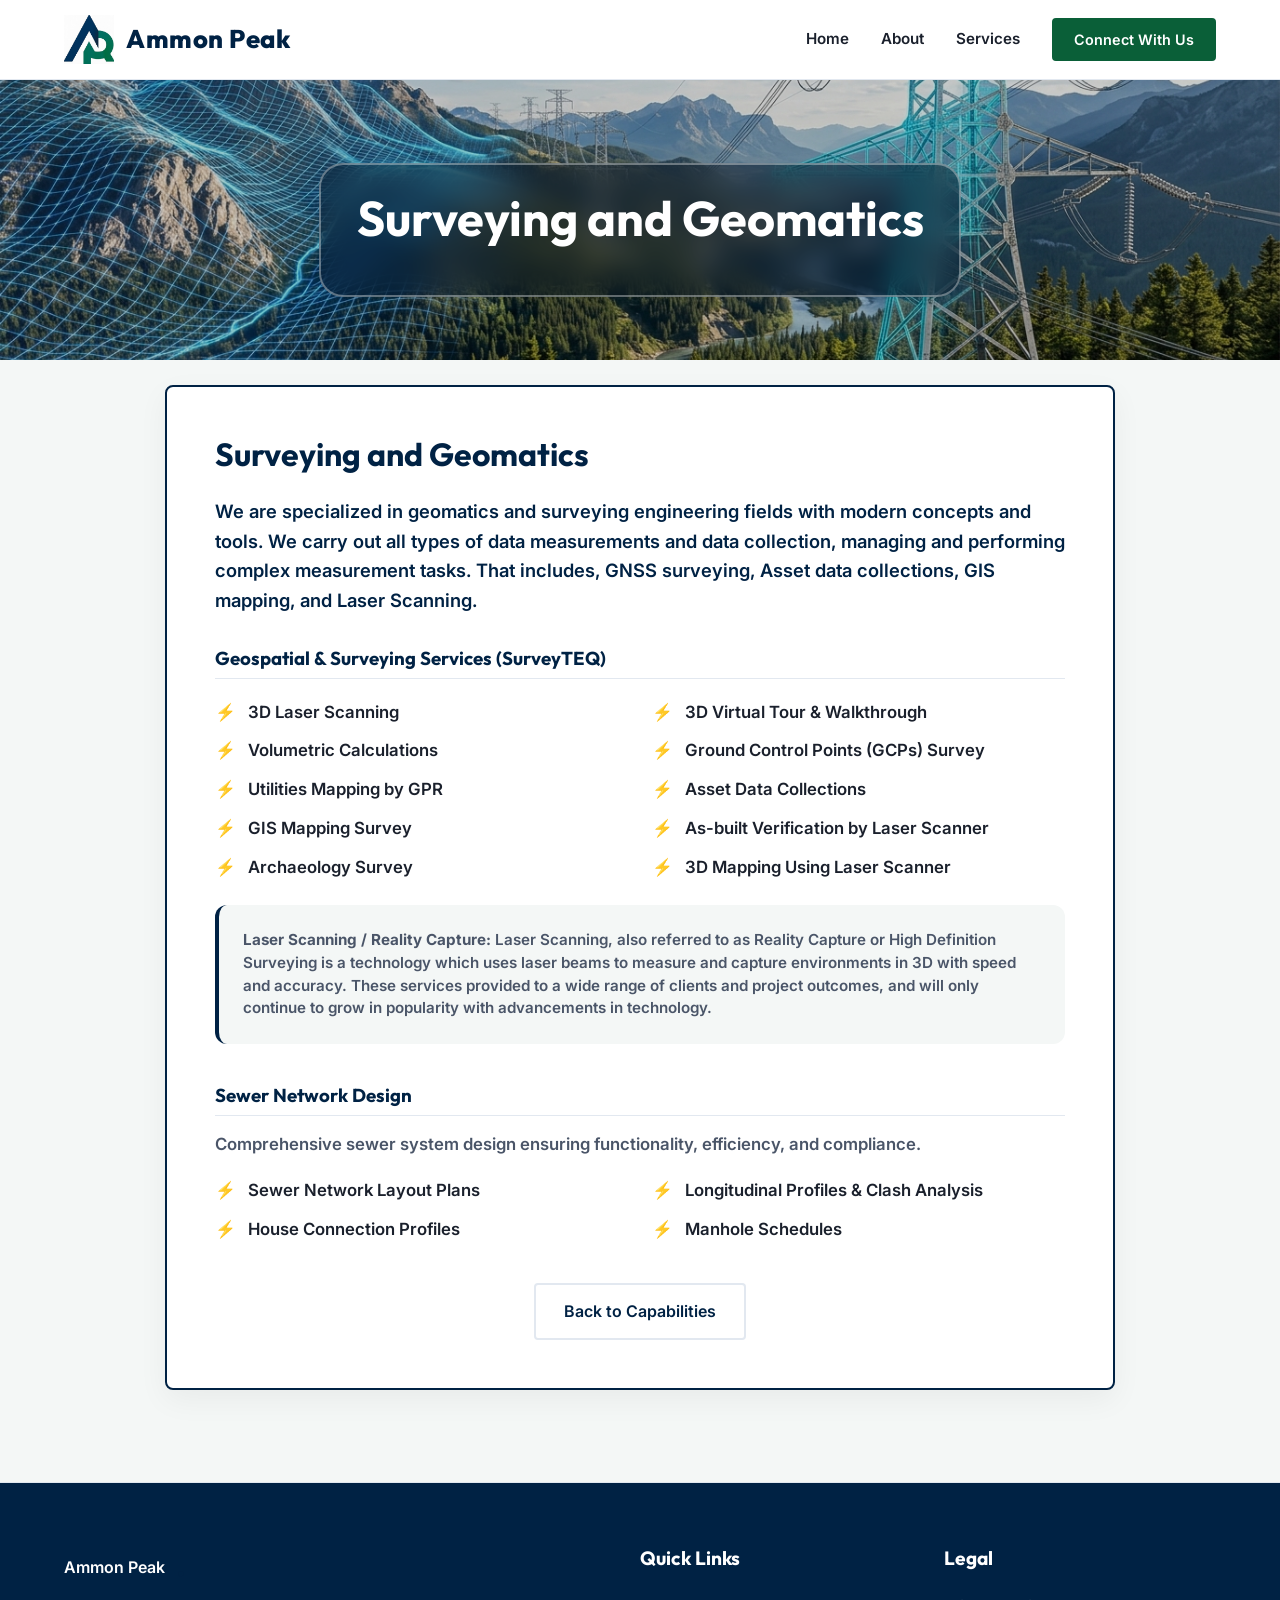
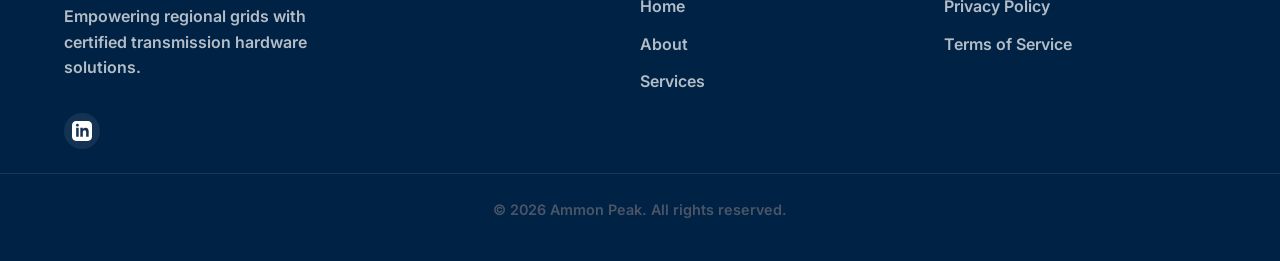
==== advisory.html @ f5a08491 "Add files via upload" ====
<!DOCTYPE html>
<html lang="en">
<head>
    <meta charset="UTF-8">
    <meta name="viewport" content="width=device-width, initial-scale=1.0">
    <meta name="description" content="Surveying and Geomatics - Ammon Peak. High-precision LiDAR mapping, route optimization, and 3D modeling for infrastructure.">
    <title>Surveying and Geomatics | Ammon Peak</title>
    
    <!-- Google Fonts -->
    <link rel="preconnect" href="https://fonts.googleapis.com">
    <link rel="preconnect" href="https://fonts.gstatic.com" crossorigin>
    <link href="https://fonts.googleapis.com/css2?family=Inter:wght@300;400;600;800&family=Outfit:wght@400;700&display=swap" rel="stylesheet">
    
    <!-- CSS -->
    <link rel="stylesheet" href="style.css">
    
</head>
<body>

    <!-- Navigation -->
    <header class="navbar">
        <div class="container nav-container">
            <a href="index.html" class="logo transition-link">
                <img src="logo.jpg" alt="Ammon Peak Logo">
                <span>Ammon Peak</span>
            </a>
            <nav class="nav-links">
                <a href="index.html#home" class="transition-link">Home</a>
                <a href="index.html#about" class="transition-link">About</a>
                <a href="index.html#services" class="transition-link">Services</a>
                <a href="index.html#contact" class="transition-link btn-primary-sm">Connect With Us</a>
            </nav>
            <div class="mobile-menu-btn">
                <div class="bar"></div>
                <div class="bar"></div>
                <div class="bar"></div>
            </div>
        </div>
    </header>

    <!-- Mobile Menu Overlay -->
    <div class="mobile-menu">
        <a href="index.html#home" class="transition-link">Home</a>
        <a href="index.html#about" class="transition-link">About</a>
        <a href="index.html#services" class="transition-link">Services</a>
        <a href="index.html#contact" class="transition-link">Connect With Us</a>
    </div>

    <!-- Main Content -->
    <main>
        <!-- Hero Section -->
        <section class="hero lazy-bg subpage-hero" data-bg="hero_bg.jpg">
            <div class="hero-overlay"></div>
            <div class="container" style="z-index: 2; position: relative;">
                <div class="hero-content swipe-in-right">
                    <h1><span>Surveying and Geomatics</span></h1>
                </div>
            </div>
        </section>

        <!-- Details Section -->
        <section class="section-padding" style="background-color: var(--color-bg-alt);">
            <div class="container">
                <div class="detail-card">
                    <h2>Surveying and Geomatics</h2>
                    <p style="font-size: 1.15rem; line-height: 1.6; color: var(--color-brand-navy); font-weight: 600; margin-bottom: 1.5rem;">We are specialized in geomatics and surveying engineering fields with modern concepts and tools. We carry out all types of data measurements and data collection, managing and performing complex measurement tasks. That includes, GNSS surveying, Asset data collections, GIS mapping, and Laser Scanning.</p>
                    
                    <!-- Section 1: Geospatial Services -->
                    <h3 style="color: var(--color-brand-navy); border-bottom: 1px solid var(--color-border); padding-bottom: 0.5rem; margin-top: 2rem; margin-bottom: 1.25rem; font-weight: 700;">Geospatial & Surveying Services (SurveyTEQ)</h3>
                    <div style="display: grid; grid-template-columns: repeat(auto-fit, minmax(280px, 1fr)); gap: 0.75rem 1.5rem; margin-bottom: 1.5rem; font-size: 1.05rem; font-weight: 600;">
                        <div style="display: flex; align-items: center; gap: 0.75rem;"><span style="color: var(--color-accent-green); font-weight: bold;">⚡</span> 3D Laser Scanning</div>
                        <div style="display: flex; align-items: center; gap: 0.75rem;"><span style="color: var(--color-accent-green); font-weight: bold;">⚡</span> 3D Virtual Tour & Walkthrough</div>
                        <div style="display: flex; align-items: center; gap: 0.75rem;"><span style="color: var(--color-accent-green); font-weight: bold;">⚡</span> Volumetric Calculations</div>
                        <div style="display: flex; align-items: center; gap: 0.75rem;"><span style="color: var(--color-accent-green); font-weight: bold;">⚡</span> Ground Control Points (GCPs) Survey</div>
                        <div style="display: flex; align-items: center; gap: 0.75rem;"><span style="color: var(--color-accent-green); font-weight: bold;">⚡</span> Utilities Mapping by GPR</div>
                        <div style="display: flex; align-items: center; gap: 0.75rem;"><span style="color: var(--color-accent-green); font-weight: bold;">⚡</span> Asset Data Collections</div>
                        <div style="display: flex; align-items: center; gap: 0.75rem;"><span style="color: var(--color-accent-green); font-weight: bold;">⚡</span> GIS Mapping Survey</div>
                        <div style="display: flex; align-items: center; gap: 0.75rem;"><span style="color: var(--color-accent-green); font-weight: bold;">⚡</span> As-built Verification by Laser Scanner</div>
                        <div style="display: flex; align-items: center; gap: 0.75rem;"><span style="color: var(--color-accent-green); font-weight: bold;">⚡</span> Archaeology Survey</div>
                        <div style="display: flex; align-items: center; gap: 0.75rem;"><span style="color: var(--color-accent-green); font-weight: bold;">⚡</span> 3D Mapping Using Laser Scanner</div>
                    </div>
                    
                    <div style="background-color: var(--color-bg-alt); padding: 1.5rem; border-radius: 12px; border-left: 4px solid var(--color-brand-navy); margin-bottom: 2.5rem; font-size: 0.95rem; color: var(--color-text-muted); line-height: 1.5;">
                        <strong>Laser Scanning / Reality Capture:</strong> Laser Scanning, also referred to as Reality Capture or High Definition Surveying is a technology which uses laser beams to measure and capture environments in 3D with speed and accuracy. These services provided to a wide range of clients and project outcomes, and will only continue to grow in popularity with advancements in technology.
                    </div>
                    
                    <!-- Section 2: Sewer Design -->
                    <h3 style="color: var(--color-brand-navy); border-bottom: 1px solid var(--color-border); padding-bottom: 0.5rem; margin-top: 2rem; margin-bottom: 1rem; font-weight: 700;">Sewer Network Design</h3>
                    <p style="color: var(--color-text-muted); font-size: 1.05rem; margin-bottom: 1.25rem; line-height: 1.5;">Comprehensive sewer system design ensuring functionality, efficiency, and compliance.</p>
                    <div style="display: grid; grid-template-columns: repeat(auto-fit, minmax(280px, 1fr)); gap: 0.75rem 1.5rem; margin-bottom: 2rem; font-size: 1.05rem; font-weight: 600;">
                        <div style="display: flex; align-items: center; gap: 0.75rem;"><span style="color: var(--color-accent-green); font-weight: bold;">⚡</span> Sewer Network Layout Plans</div>
                        <div style="display: flex; align-items: center; gap: 0.75rem;"><span style="color: var(--color-accent-green); font-weight: bold;">⚡</span> Longitudinal Profiles & Clash Analysis</div>
                        <div style="display: flex; align-items: center; gap: 0.75rem;"><span style="color: var(--color-accent-green); font-weight: bold;">⚡</span> House Connection Profiles</div>
                        <div style="display: flex; align-items: center; gap: 0.75rem;"><span style="color: var(--color-accent-green); font-weight: bold;">⚡</span> Manhole Schedules</div>
                    </div>
                    
                    <div style="text-align: center; margin-top: 2.5rem;">
                        <a href="index.html#services" class="btn-secondary transition-link">Back to Capabilities</a>
                    </div>
                </div>
            </div>
        </section>
    </main>

    <!-- Footer -->
    <footer class="footer">
        <div class="container footer-content">
            <div class="footer-brand">
                <a href="index.html" class="logo transition-link">Ammon Peak<span>.</span></a>
                <p>Empowering regional grids with certified transmission hardware solutions.</p>
                <a href="https://www.linkedin.com/company/135306029/admin/dashboard/" target="_blank" rel="noopener noreferrer" class="social-icon" style="margin-top: 1rem; display: inline-flex; align-items: center; justify-content: center; width: 36px; height: 36px; border-radius: 50%; background-color: rgba(255,255,255,0.08); transition: background-color var(--transition-fast);" onmouseover="this.style.backgroundColor='#0a66c2';" onmouseout="this.style.backgroundColor='rgba(255,255,255,0.08)';">
                    <svg viewBox="0 0 24 24" width="20" height="20" fill="#ffffff" xmlns="http://www.w3.org/2000/svg">
                        <path d="M19 0h-14c-2.761 0-5 2.239-5 5v14c0 2.761 2.239 5 5 5h14c2.762 0 5-2.239 5-5v-14c0-2.761-2.238-5-5-5zm-11 19h-3v-11h3v11zm-1.5-12.268c-.966 0-1.75-.779-1.75-1.75s.784-1.75 1.75-1.75 1.75.779 1.75 1.75-.784 1.75-1.75 1.75zm13.5 12.268h-3v-5.604c0-3.368-4-3.113-4 0v5.604h-3v-11h3v1.765c1.396-2.586 7-2.777 7 2.476v6.759z"/>
                    </svg>
                </a>
            </div>
            <div class="footer-links">
                <h3>Quick Links</h3>
                <a href="index.html#home" class="transition-link">Home</a>
                <a href="index.html#about" class="transition-link">About</a>
                <a href="index.html#services" class="transition-link">Services</a>
            </div>
            <div class="footer-legal">
                <h3>Legal</h3>
                <a href="#">Privacy Policy</a>
                <a href="#">Terms of Service</a>
            </div>
        </div>
        <div class="footer-bottom">
            <p>&copy; <span id="year"></span> Ammon Peak. All rights reserved.</p>
        </div>
    </footer>

    <!-- JS -->
    <script src="script.js"></script>
</body>
</html>
---- style.css ----
/* --- Variables & Theme --- */
:root {
    --color-bg-main: #ffffff;
    --color-bg-alt: #f4f7f6;
    --color-card-bg: #ffffff;
    --color-brand-navy: #002244;
    --color-accent-green: #0a5f38;
    --color-accent-green-light: #128a54;
    --color-text-main: #1a202c;
    --color-text-muted: #4a5568;
    --color-text-light: #ffffff;
    --color-border: #e2e8f0;
    
    /* Typography */
    --font-primary: 'Inter', sans-serif;
    --font-heading: 'Outfit', sans-serif;
    
    /* Spacing */
    --section-padding: 60px 0;
    
    /* Transitions */
    --transition-fast: 0.2s ease;
    --transition-medium: 0.4s cubic-bezier(0.645, 0.045, 0.355, 1);
}

/* --- Resets & Base --- */
* {
    margin: 0;
    padding: 0;
    box-sizing: border-box;
}

html {
    scroll-behavior: smooth;
    font-size: 16px;
    scroll-padding-top: 115px;
}

body {
    font-family: var(--font-primary);
    background-color: var(--color-bg-main);
    color: var(--color-text-main);
    line-height: 1.6;
    overflow-x: hidden;
    font-weight: 600; /* All standard text rendered bold */
}

h1, h2, h3, h4, h5, h6 {
    font-family: var(--font-heading);
    color: var(--color-brand-navy);
    font-weight: 700;
    line-height: 1.2;
}

p {
    color: var(--color-text-muted);
    margin-bottom: 1rem;
}

a {
    text-decoration: none;
    color: inherit;
    transition: color var(--transition-fast);
}

img {
    max-width: 100%;
    height: auto;
    display: block;
}

.container {
    width: 90%;
    max-width: 1200px;
    margin: 0 auto;
}

.section-padding {
    padding: var(--section-padding);
}

.bg-alt {
    background-color: var(--color-bg-alt);
}

/* --- Typography Utilities --- */
.section-title {
    font-size: 2.5rem;
    margin-bottom: 1.5rem;
    position: relative;
    display: inline-block;
}

.section-title::after {
    content: '';
    position: absolute;
    bottom: -10px;
    left: 0;
    width: 60px;
    height: 4px;
    background-color: var(--color-accent-green);
    border-radius: 2px;
}

.section-header {
    text-align: center;
    margin-bottom: 2.5rem;
}

.section-header .section-title::after {
    left: 50%;
    transform: translateX(-50%);
}

.section-header p {
    max-width: 600px;
    margin: 0 auto;
    font-size: 1.1rem;
}

/* --- Buttons --- */
.btn-primary, .btn-secondary, .btn-primary-sm {
    display: inline-block;
    padding: 14px 28px;
    border-radius: 4px;
    font-weight: 600;
    font-size: 1rem;
    text-align: center;
    cursor: pointer;
    transition: all var(--transition-medium);
    border: 2px solid transparent;
}

.btn-primary-sm {
    padding: 8px 20px;
    font-size: 0.9rem;
}

.btn-primary, .btn-primary-sm {
    background-color: var(--color-accent-green);
    color: var(--color-text-light);
    border-color: var(--color-accent-green);
}

.btn-primary:hover, .btn-primary-sm:hover {
    background-color: transparent;
    color: var(--color-accent-green);
    border-color: var(--color-accent-green);
    transform: translateY(-2px);
    box-shadow: 0 10px 20px -10px rgba(10, 95, 56, 0.5);
}

.btn-secondary {
    background-color: transparent;
    color: var(--color-brand-navy);
    border-color: var(--color-border);
}

.btn-secondary:hover {
    border-color: var(--color-brand-navy);
    transform: translateY(-2px);
}

.btn-block {
    display: block;
    width: 100%;
}

/* --- Navigation --- */
.navbar {
    position: fixed;
    top: 0;
    left: 0;
    width: 100%;
    height: 80px;
    background-color: #ffffff;
    z-index: 1000;
    border-bottom: 1px solid var(--color-border);
    transition: all var(--transition-medium);
}

.navbar.scrolled {
    height: 70px;
    box-shadow: 0 10px 30px -10px rgba(0, 0, 0, 0.1);
}

.nav-container {
    height: 100%;
    display: flex;
    justify-content: space-between;
    align-items: center;
}

.logo {
    display: flex;
    align-items: center;
    gap: 0.75rem;
}

.logo img {
    max-height: 50px;
    width: auto;
    object-fit: contain;
}

.logo span {
    font-family: var(--font-heading);
    font-size: 1.6rem;
    font-weight: 800;
    color: var(--color-brand-navy);
    letter-spacing: 0.5px;
}

.nav-links {
    display: flex;
    align-items: center;
    gap: 2rem;
}

.nav-links a:not(.btn-primary-sm) {
    font-size: 0.95rem;
    font-weight: 600;
    position: relative;
    color: var(--color-text-main);
}

.nav-links a:not(.btn-primary-sm):hover {
    color: var(--color-accent-green);
}

/* Mobile Menu Button */
.mobile-menu-btn {
    display: none;
    cursor: pointer;
    z-index: 1001;
}

.mobile-menu-btn .bar {
    width: 25px;
    height: 2px;
    background-color: var(--color-brand-navy);
    margin: 5px 0;
    transition: 0.3s;
}

/* Mobile Menu Overlay */
.mobile-menu {
    position: fixed;
    top: 0;
    right: -100%;
    width: 70%;
    max-width: 300px;
    height: 100vh;
    background-color: var(--color-brand-navy);
    display: flex;
    flex-direction: column;
    justify-content: center;
    align-items: center;
    gap: 2rem;
    z-index: 999;
    transition: 0.5s cubic-bezier(0.77, 0.2, 0.05, 1.0);
    box-shadow: -10px 0 30px rgba(0, 0, 0, 0.2);
}

.mobile-menu.active {
    right: 0;
}

.mobile-menu a {
    font-size: 1.2rem;
    font-weight: 600;
    color: var(--color-text-light);
}

.mobile-menu a:hover {
    color: var(--color-accent-green-light);
}

/* --- Hero Section --- */
.hero {
    height: 100vh;
    min-height: 600px;
    display: flex;
    align-items: center;
    position: relative;
    background-size: cover;
    background-repeat: no-repeat;
    background-position: center;
    background-color: #ffffff;
}

.lazy-bg {
    background-image: none;
    transition: background-image 0.5s ease-in-out;
}

.subpage-hero {
    height: 40vh !important;
    min-height: 320px !important;
    padding-top: 100px;
}

.subpage-hero .hero-content h1 {
    font-size: clamp(2rem, 3.8vw, 3.2rem); /* Sized down to fit long titles cleanly */
}

.hero-overlay {
    position: absolute;
    inset: 0;
    background: rgba(0, 0, 0, 0.2); /* Subtle dark overlay to let the gradient show clearly */
    z-index: 1;
}

.hero-content {
    position: relative;
    z-index: 2;
    max-width: 950px; /* Extended to the right to fit the background area */
    width: fit-content; /* Shrinks container width to fit the text length */
    margin: 0 auto; /* Centers the container */
    padding: 1.5rem 2.2rem; /* Reduced height by shrinking padding */
    border-radius: 24px; /* Soft, highly rounded edges */
    border: 2px solid rgba(255, 255, 255, 0.35); /* Translucent white border */
    background-color: rgba(2, 17, 36, 0.45); /* Glassmorphism translucent background */
    backdrop-filter: blur(12px);
    -webkit-backdrop-filter: blur(12px);
}

/* White Theme text & button overrides inside hero */
.hero .hero-content h1, 
.hero .hero-content h1 span {
    color: #ffffff;
    margin-bottom: 0.75rem; /* Shrunk spacing under title */
}

.hero .hero-content p {
    color: rgba(255, 255, 255, 0.9);
}

.hero .hero-content .hero-btns .btn-secondary {
    color: #ffffff;
    border-color: rgba(255, 255, 255, 0.4);
}

.hero .hero-content .hero-btns .btn-secondary:hover {
    border-color: #ffffff;
    background-color: rgba(255, 255, 255, 0.05);
    color: #ffffff;
}

/* --- Light/White Hero Theme Override (Homepage only) --- */
.hero-light {
    /* White background in padding area, transparent border area for the rotating glow */
    background: linear-gradient(#ffffff, #ffffff) padding-box; 
    border: 3px solid transparent; /* 3px track for the glow line */
    border-radius: 24px;
    backdrop-filter: none;
    -webkit-backdrop-filter: none;
    box-shadow: 0 15px 35px rgba(0, 0, 0, 0.08); 
    position: relative;
    overflow: hidden; /* Clips the rotating background to the rounded edges */
}

/* Rotating Glow constrained exactly to the border edges */
.hero-light::before {
    content: '';
    position: absolute;
    top: -50%;
    left: -50%;
    width: 200%;
    height: 200%;
    background: conic-gradient(
        from 0deg,
        rgba(255, 255, 255, 0.95) 0%,
        rgba(255, 255, 255, 0) 25%,
        rgba(255, 255, 255, 0) 95%,
        rgba(255, 255, 255, 0.95) 100%
    );
    z-index: -1;
    animation: rotate-glow 6s linear infinite; /* Sweeps along the border edges */
    pointer-events: none;
}

@keyframes rotate-glow {
    0% {
        transform: rotate(0deg);
    }
    100% {
        transform: rotate(360deg);
    }
}

.hero-light.hero-content h1,
.hero-light.hero-content h1 span {
    color: var(--color-brand-navy);
}

.hero-light.hero-content p {
    color: var(--color-text-muted);
}

.hero-light.hero-content .hero-btns .btn-secondary {
    color: var(--color-brand-navy);
    border-color: rgba(0, 34, 68, 0.3);
}

.hero-light.hero-content .hero-btns .btn-secondary:hover {
    border-color: var(--color-brand-navy);
    background-color: rgba(0, 34, 68, 0.05);
    color: var(--color-brand-navy);
}

.hero h1 {
    font-size: clamp(3rem, 5vw, 4.5rem);
    margin-bottom: 1.5rem;
    color: #ffffff; /* White text for contrast */
    display: inline-flex;
    align-items: center;
    justify-content: center;
    flex-wrap: wrap;
}

.hero-logo {
    height: clamp(3rem, 5vw, 4.5rem);
    width: auto;
    object-fit: contain;
    margin-right: 1.25rem;
    mix-blend-mode: multiply; /* Blends out the white background */
}

.hero h1 span {
    color: #ffffff;
}

.hero p {
    font-size: 1.2rem;
    max-width: 600px;
    margin-bottom: 1.5rem;
    color: rgba(255, 255, 255, 0.9); /* Muted white text */
}

.hero-btns {
    display: flex;
    gap: 1rem;
    flex-wrap: wrap;
}

/* --- Hero Scroll Indicator --- */
.scroll-indicator {
    position: absolute;
    right: 6rem;
    top: 56%;
    transform: translateY(-50%);
    display: flex;
    flex-direction: column;
    align-items: center;
    gap: 2.5rem;
    color: #ffffff; /* Solid white text for visibility */
    z-index: 10;
    text-decoration: none;
    cursor: pointer;
    filter: drop-shadow(0 4px 8px rgba(0, 0, 0, 0.75)); /* Dark drop shadow around the whole widget */
    transition: color var(--transition-medium), opacity var(--transition-medium);
}

.scroll-indicator:hover {
    color: #ffffff;
    opacity: 1;
    filter: drop-shadow(0 4px 12px rgba(0, 0, 0, 0.9));
}

.scroll-indicator:hover .arrow-line {
    background-color: #ffffff;
}

.scroll-indicator:hover .arrow-line::after {
    border-color: #ffffff;
}

.scroll-indicator .vertical-text {
    writing-mode: vertical-rl;
    text-orientation: upright;
    font-family: var(--font-heading);
    font-weight: 900;
    font-size: 1.35rem;
    letter-spacing: 0.55em;
    text-transform: uppercase;
    animation: text-glow-pulse 4s infinite ease-in-out;
}

.scroll-indicator .arrow-line {
    width: 5px;
    height: 120px;
    background-color: rgba(255, 255, 255, 0.65); /* Brighter line track */
    position: relative;
    border-radius: 3px;
    transition: background-color var(--transition-medium);
}

.scroll-indicator .scroll-dot {
    position: absolute;
    top: 0;
    left: 50%;
    transform: translateX(-50%);
    width: 11px;
    height: 11px;
    background-color: #ffffff;
    border-radius: 50%;
    box-shadow: 0 0 12px rgba(255, 255, 255, 0.95), 0 0 24px rgba(255, 255, 255, 0.6);
    animation: scroll-dot-slide 2.2s infinite cubic-bezier(0.15, 0.41, 0.69, 0.94);
}

.scroll-indicator .arrow-line::after {
    content: '';
    position: absolute;
    bottom: -3px;
    left: 50%;
    transform: translateX(-50%) rotate(45deg);
    width: 18px;
    height: 18px;
    border-bottom: 4px solid #ffffff; /* Solid white arrowhead border */
    border-right: 4px solid #ffffff;
    transform-origin: center;
    transition: border-color var(--transition-medium);
    animation: arrow-head-pulse 2.2s infinite ease-in-out;
}

@keyframes text-glow-pulse {
    0%, 100% {
        color: rgba(255, 255, 255, 0.85);
        text-shadow: 0 2px 4px rgba(0, 0, 0, 0.5); /* Maintain dark contrast shadow */
    }
    50% {
        color: #ffffff;
        text-shadow: 0 2px 4px rgba(0, 0, 0, 0.5), 0 0 15px rgba(255, 255, 255, 0.8), 0 0 30px rgba(255, 255, 255, 0.5);
    }
}

@keyframes scroll-dot-slide {
    0% {
        top: 0;
        opacity: 0;
    }
    10% {
        opacity: 1;
    }
    85% {
        opacity: 1;
    }
    100% {
        top: 110px;
        opacity: 0;
    }
}

@keyframes arrow-head-pulse {
    0%, 100% {
        border-color: rgba(255, 255, 255, 0.85);
        transform: translateX(-50%) rotate(45deg) scale(1);
    }
    50% {
        border-color: #ffffff;
        transform: translateX(-50%) rotate(45deg) scale(1.2);
    }
}

@media (max-width: 1024px) {
    .scroll-indicator {
        display: none;
    }
}

/* --- Hero Grid & Split Layout --- */
.hero-grid {
    display: grid;
    grid-template-columns: 1.15fr 0.85fr;
    gap: 3rem;
    align-items: center;
    width: 100%;
    z-index: 2;
    position: relative;
}

.hero-centered {
    display: flex !important;
    justify-content: center;
    align-items: center;
    width: 100%;
    z-index: 2;
    position: relative;
}

.hero-centered .hero-left {
    display: flex;
    justify-content: center;
    width: 100%;
}

.hero-centered .hero-content {
    text-align: center;
    margin: 0 auto;
    max-width: 800px;
}

.hero-centered .hero-content p {
    margin-left: auto;
    margin-right: auto;
}

.hero-centered .hero-btns {
    justify-content: center;
}

.hero-left, .hero-right {
    width: 100%;
}

.hero-about-box {
    padding: 2.5rem;
    border-radius: 8px;
    border: 2px solid rgba(255, 255, 255, 0.35);
    background-color: rgba(2, 17, 36, 0.45);
    backdrop-filter: blur(12px);
    -webkit-backdrop-filter: blur(12px);
}

.hero-about-box h2 {
    color: #ffffff;
    font-size: 2rem;
    margin-bottom: 1rem;
}

.hero-about-box p {
    color: rgba(255, 255, 255, 0.9);
    font-size: 1.1rem;
    margin-bottom: 0;
    line-height: 1.6;
}

.hero-btns .btn-secondary {
    color: #ffffff;
    border-color: rgba(255, 255, 255, 0.4);
}

.hero-btns .btn-secondary:hover {
    border-color: #ffffff;
    color: #ffffff;
    background-color: rgba(255, 255, 255, 0.05);
}

/* --- About Section --- */
.about-grid {
    display: grid;
    grid-template-columns: 1fr 1fr;
    gap: 2.5rem;
    align-items: center;
}

.about-list {
    list-style: none;
    margin-top: 1.5rem;
}

.about-list li {
    margin-bottom: 0.5rem;
    color: var(--color-text-main);
    font-weight: 600;
}

.about-stats {
    display: grid;
    grid-template-columns: 1fr 1fr;
    gap: 1rem;
}

.stat-card {
    background-color: transparent;
    padding: 2rem;
    border-radius: 8px;
    text-align: center;
    border: 2px solid var(--color-brand-navy);
    transition: transform var(--transition-medium);
    box-shadow: none;
}

.stat-card:hover {
    transform: translateY(-5px);
    border-color: var(--color-accent-green);
    box-shadow: 0 10px 15px -3px rgba(0, 0, 0, 0.1);
}

.stat-card h3 {
    font-size: 2.5rem;
    color: var(--color-brand-navy);
    margin-bottom: 0.5rem;
}

.stat-card p {
    margin: 0;
    font-size: 0.9rem;
    font-weight: 600;
}

/* --- Services Section --- */
.services-grid {
    display: grid;
    grid-template-columns: repeat(auto-fit, minmax(250px, 1fr));
    gap: 1.5rem;
}

.service-card {
    display: block;
    background-color: transparent;
    padding: 2rem 1.75rem; /* Slightly smaller padding */
    border-radius: 8px;
    border: 2px solid var(--color-brand-navy);
    transition: var(--transition-medium);
    position: relative;
    overflow: hidden;
    z-index: 1;
    box-shadow: none;
    text-decoration: none;
    color: inherit;
    text-align: center; /* Centered content */
}

.service-card::before {
    content: '';
    position: absolute;
    top: 0;
    left: 0;
    width: 100%;
    height: 0%;
    background-color: var(--color-brand-navy);
    transition: var(--transition-medium);
    z-index: -1;
}

.service-card:hover::before {
    height: 100%;
}

.service-card:hover {
    transform: translateY(-10px);
    border-color: var(--color-brand-navy);
    box-shadow: 0 10px 20px rgba(0,0,0,0.1);
}

.service-card:hover h3, 
.service-card:hover p {
    color: var(--color-text-light);
}

.service-card:hover .service-card-link-text {
    color: var(--color-accent-green); /* Keep it green on hover */
}

.service-card-link-text {
    color: var(--color-accent-green); /* Deep Green default */
    font-weight: 600;
    margin-top: 1rem;
    font-size: 0.9rem;
    transition: color var(--transition-medium);
}

.service-card .icon {
    font-size: 2.5rem;
    margin-bottom: 1.5rem;
}

.service-card h3 {
    font-size: 1.25rem;
    margin-bottom: 1rem;
    transition: color var(--transition-medium);
}
.service-card p {
    transition: color var(--transition-medium);
}

/* --- CTA Section --- */
.cta {
    background: linear-gradient(135deg, var(--color-brand-navy) 0%, var(--color-accent-green) 100%);
    text-align: center;
    border-top: 1px solid var(--color-border);
    border-bottom: 1px solid var(--color-border);
}

.cta-container h2 {
    font-size: 2.5rem;
    margin-bottom: 1rem;
    color: var(--color-text-light);
}

.cta-container p {
    color: var(--color-text-light);
    opacity: 0.9;
    font-size: 1.1rem;
    margin-bottom: 2rem;
}

/* --- Contact Section --- */
.contact-grid {
    display: grid;
    grid-template-columns: 1fr 1fr;
    gap: 2.5rem;
}

.info-item {
    display: flex;
    align-items: flex-start;
    gap: 1rem;
    margin-bottom: 1.25rem;
}

.info-item .icon {
    font-size: 1.5rem;
    background-color: var(--color-bg-alt);
    width: 50px;
    height: 50px;
    display: flex;
    align-items: center;
    justify-content: center;
    border-radius: 50%;
    border: 1px solid var(--color-border);
}

.info-item h4 {
    margin-bottom: 0.25rem;
}

.contact-form {
    background-color: transparent;
    padding: 2.5rem;
    border-radius: 8px;
    border: 2px solid var(--color-brand-navy);
    box-shadow: none;
}

.form-group {
    margin-bottom: 1.5rem;
}

.form-group label {
    display: block;
    margin-bottom: 0.5rem;
    font-weight: 600;
    font-size: 0.9rem;
}

.form-group input,
.form-group select,
.form-group textarea {
    width: 100%;
    padding: 12px 15px;
    background-color: var(--color-bg-main);
    border: 1px solid var(--color-border);
    border-radius: 4px;
    color: var(--color-text-main);
    font-family: inherit;
    transition: var(--transition-fast);
}

.form-group input:focus,
.form-group select:focus,
.form-group textarea:focus {
    outline: none;
    border-color: var(--color-accent-green);
    box-shadow: 0 0 0 2px rgba(10, 95, 56, 0.2);
}

.form-status {
    margin-top: 1rem;
    text-align: center;
    font-weight: 600;
    display: none;
}
.form-status.success { color: #0a5f38; display: block; }
.form-status.error { color: #e53e3e; display: block; }


/* --- Footer --- */
.footer {
    background-color: var(--color-brand-navy);
    border-top: 1px solid var(--color-border);
    padding-top: 4rem;
    color: var(--color-text-light);
}

.footer-content {
    display: grid;
    grid-template-columns: 2fr 1fr 1fr;
    gap: 2rem;
    margin-bottom: 1.5rem;
}

.footer-brand .logo {
    color: var(--color-text-light);
}

.footer-brand p {
    margin-top: 1rem;
    max-width: 300px;
    color: rgba(255,255,255,0.7);
}

.footer h3 {
    font-size: 1.2rem;
    margin-bottom: 1.5rem;
    color: var(--color-text-light);
}

.footer-links a,
.footer-legal a {
    display: block;
    margin-bottom: 0.75rem;
    color: rgba(255,255,255,0.7);
}

.footer-links a:hover,
.footer-legal a:hover {
    color: var(--color-accent-green-light);
    transform: translateX(5px);
}

.footer-bottom {
    text-align: center;
    padding: 1.5rem 0;
    border-top: 1px solid rgba(255,255,255,0.1);
    font-size: 0.9rem;
    color: rgba(255,255,255,0.7);
}

/* --- Animations --- */
.fade-in-up {
    opacity: 0;
    transform: translateY(40px) scaleY(0.85) scaleX(0.95);
    transition: opacity 1.6s ease, transform 2.0s cubic-bezier(0.25, 1, 0.5, 1);
}

.fade-in-left {
    opacity: 0;
    transform: translateX(-40px) scaleX(0.85) scaleY(0.95);
    transition: opacity 1.6s ease, transform 2.0s cubic-bezier(0.25, 1, 0.5, 1);
}

.fade-in-right {
    opacity: 0;
    transform: translateX(40px) scaleX(0.85) scaleY(0.95);
    transition: opacity 1.6s ease, transform 2.0s cubic-bezier(0.25, 1, 0.5, 1);
}

.fade-in-up.visible,
.fade-in-left.visible,
.fade-in-right.visible {
    opacity: 1;
    transform: translate(0) scale(1);
}

/* --- Slower Swipe Transitions --- */
.swipe-in-left {
    opacity: 0;
    transform: translateX(-150px);
    transition: opacity 1.6s ease, transform 2.0s cubic-bezier(0.25, 1, 0.5, 1);
}

.swipe-in-right {
    opacity: 0;
    transform: translateX(150px);
    transition: opacity 1.6s ease, transform 2.0s cubic-bezier(0.25, 1, 0.5, 1);
}

.swipe-in-left.visible,
.swipe-in-right.visible {
    opacity: 1;
    transform: translateX(0);
}

.delay-1 { transition-delay: 0.1s; }
.delay-2 { transition-delay: 0.2s; }
.delay-3 { transition-delay: 0.3s; }
.delay-4 { transition-delay: 0.4s; }


/* --- Responsive Design --- */
@media screen and (max-width: 992px) {
    .hero-grid {
        grid-template-columns: 1fr;
        gap: 2rem;
    }
    
    .hero {
        height: auto;
        min-height: 100vh;
        padding: 120px 0 60px 0;
    }

    .about-grid, .contact-grid {
        grid-template-columns: 1fr;
        gap: 3rem;
    }
    
    .footer-content {
        grid-template-columns: 1fr 1fr;
    }
}

@media screen and (max-width: 768px) {
    .nav-links {
        display: none;
    }
    
    .mobile-menu-btn {
        display: block;
    }
    
    .hero h1 {
        font-size: 2.5rem;
    }
    
    .section-padding {
        padding: 70px 0;
    }
    
    .footer-content {
        grid-template-columns: 1fr;
        gap: 2rem;
    }
    
    .mobile-menu-btn.active .bar:nth-child(1) {
        transform: translateY(7px) rotate(45deg);
    }
    
    .mobile-menu-btn.active .bar:nth-child(2) {
        opacity: 0;
    }
    
    .mobile-menu-btn.active .bar:nth-child(3) {
        transform: translateY(-7px) rotate(-45deg);
    }
}

/* --- Page Transition Overlay --- */
.page-transition-overlay {
    position: fixed;
    top: 0;
    left: 0;
    width: 100%;
    height: 100%;
    background-color: var(--color-brand-navy);
    z-index: 10000;
    opacity: 1;
    pointer-events: all;
    transition: opacity 0.5s ease-in-out;
}

.page-transition-overlay.loaded {
    opacity: 0;
    pointer-events: none;
}

.page-transition-overlay.exiting {
    opacity: 1;
    pointer-events: all;
}

/* --- Subpage Detail Card --- */
.detail-card {
    padding: 3rem;
    border-radius: 8px;
    border: 2px solid var(--color-brand-navy);
    margin-left: auto;
    margin-right: auto;
    max-width: 950px; /* Narrower width */
    position: relative;
    z-index: 10;
    background-color: #ffffff;
    margin-bottom: 2rem;
    box-shadow: 0 10px 30px rgba(0, 0, 0, 0.05);
}

.detail-card:first-of-type {
    margin-top: -35px; /* Shifted down (less overlap) */
}

.detail-card h2 {
    margin-bottom: 1.5rem;
    font-size: 2rem;
}

.detail-card p {
    font-size: 1.1rem;
    margin-bottom: 1.5rem;
    line-height: 1.7;
}

.feature-grid {
    display: grid;
    grid-template-columns: repeat(auto-fit, minmax(260px, 1fr));
    gap: 1.5rem;
    margin: 2.5rem 0;
}

.feature-item {
    padding: 1.5rem;
    border-radius: 6px;
    border: 1px solid var(--color-border);
}

.feature-item h4 {
    margin-bottom: 0.5rem;
    font-size: 1.2rem;
}

/* --- Flex Accordion Grid --- */
.flex-accordion {
    display: flex;
    gap: 1.5rem;
    max-width: 1150px;
    margin: -35px auto 0 auto;
    position: relative;
    z-index: 10;
    width: 100%;
    height: 420px; /* Fixed height for horizontal flex transitions */
}

.accordion-card {
    flex: 1;
    background-color: #ffffff; /* Pure white by default */
    padding: 2.5rem;
    border-radius: 8px;
    border: 1px solid var(--color-border);
    box-shadow: 0 10px 30px rgba(0, 0, 0, 0.05);
    color: var(--color-text-main);
    display: flex;
    flex-direction: column;
    justify-content: flex-start;
    overflow: hidden;
    position: relative;
    transition: flex 0.7s cubic-bezier(0.25, 1, 0.5, 1), 
                background-color 0.6s cubic-bezier(0.25, 1, 0.5, 1),
                border-color 0.6s cubic-bezier(0.25, 1, 0.5, 1),
                box-shadow 0.6s cubic-bezier(0.25, 1, 0.5, 1);
}

/* Accordion hover logic: non-hovered contract, hovered expand */
.flex-accordion:hover .accordion-card {
    flex: 0.6;
    opacity: 0.85; /* Soft opacity dimming for non-hovered cards */
}

.flex-accordion .accordion-card:hover {
    flex: 1.8;
    opacity: 1;
    background-color: #1A365D; /* Dark Blue on hover */
    border-color: #1A365D;
    box-shadow: 0 15px 35px rgba(26, 54, 93, 0.3);
}

.accordion-card .icon {
    font-size: 2.5rem;
    margin-bottom: 1.25rem;
    transition: transform 0.6s cubic-bezier(0.25, 1, 0.5, 1);
}

.accordion-card h3 {
    font-size: 1.35rem;
    margin-bottom: 0.75rem;
    color: var(--color-brand-navy); /* Dark title default */
    font-family: var(--font-heading);
    transition: color 0.6s cubic-bezier(0.25, 1, 0.5, 1);
}

.accordion-card:hover h3 {
    color: #ffffff; /* White title on hover */
}

.accordion-card .card-initial p {
    color: var(--color-text-muted); /* Gray text default */
    font-size: 0.95rem;
    line-height: 1.5;
    margin-bottom: 0;
    transition: color 0.6s cubic-bezier(0.25, 1, 0.5, 1);
}

.accordion-card:hover .card-initial p {
    color: rgba(255, 255, 255, 0.9); /* White text on hover */
}

/* Expanded rich text panel */
.accordion-card .card-details {
    opacity: 0;
    visibility: hidden;
    margin-top: 1.25rem;
    padding-top: 1.25rem;
    border-top: 1px solid var(--color-border);
    transition: opacity 0.5s cubic-bezier(0.25, 1, 0.5, 1) 0.15s, 
                visibility 0.5s cubic-bezier(0.25, 1, 0.5, 1) 0.15s, 
                border-color 0.6s cubic-bezier(0.25, 1, 0.5, 1);
    flex-grow: 1;
}

.accordion-card:hover .card-details {
    border-top-color: rgba(255, 255, 255, 0.15);
}

.accordion-card .card-details h5 {
    color: var(--color-accent-green); /* Green header default */
    font-size: 0.9rem;
    text-transform: uppercase;
    letter-spacing: 1px;
    margin-bottom: 0.5rem;
    font-weight: 600;
    transition: color 0.6s cubic-bezier(0.25, 1, 0.5, 1);
}

.accordion-card:hover .card-details h5 {
    color: var(--color-accent-green-light); /* Brighter green on hover */
}

.accordion-card .card-details ul {
    list-style: none;
    padding-left: 0;
}

.accordion-card .card-details ul li {
    font-size: 0.9rem;
    color: var(--color-text-main); /* Dark text list default */
    margin-bottom: 0.4rem;
    display: flex;
    align-items: center;
    gap: 0.5rem;
    transition: color 0.6s cubic-bezier(0.25, 1, 0.5, 1);
}

.accordion-card:hover .card-details ul li {
    color: rgba(255, 255, 255, 0.9); /* White text list on hover */
}

.accordion-card:hover .card-details {
    opacity: 1;
    visibility: visible;
}

.accordion-card:hover .icon {
    transform: scale(1.1);
}

/* --- Responsive Design --- */
@media screen and (max-width: 992px) {
    .flex-accordion {
        flex-direction: column;
        height: auto;
        min-height: 650px;
        margin-top: 0;
        gap: 1.25rem;
    }
    
    .accordion-card {
        flex: none;
        height: 155px;
        transition: height 0.7s cubic-bezier(0.25, 1, 0.5, 1), 
                    background-color 0.6s cubic-bezier(0.25, 1, 0.5, 1),
                    opacity 0.4s ease;
    }
    
    .flex-accordion:hover .accordion-card {
        flex: none;
        height: 135px;
        opacity: 0.85;
    }
    
    .flex-accordion .accordion-card:hover {
        flex: none;
        height: 330px; /* Vertically expands on hover on mobile */
        opacity: 1;
        background-color: #1A365D; /* Dark Blue on hover */
    }
}

/* --- Partner Logo Styles --- */
.partner-logo {
    margin-top: -110px; /* Pulled up closer to the checklist */
    display: flex;
    flex-direction: column;
    align-items: flex-end; /* Align on the right side */
    gap: 0.5rem;
    width: 100%;
}

.partner-label {
    font-size: 0.85rem;
    text-transform: uppercase;
    letter-spacing: 1px;
    color: var(--color-text-muted);
    font-weight: 600;
}

.partner-logo img {
    height: 160px; /* Bigger logo height */
    width: auto;
    object-fit: contain;
    margin-right: 50px; /* Nudges it slightly to the left */
    mix-blend-mode: multiply; /* Blends the off-white background out */
    opacity: 0.95;
    transition: opacity 0.3s ease;
}

.partner-logo img:hover {
    opacity: 1;
}
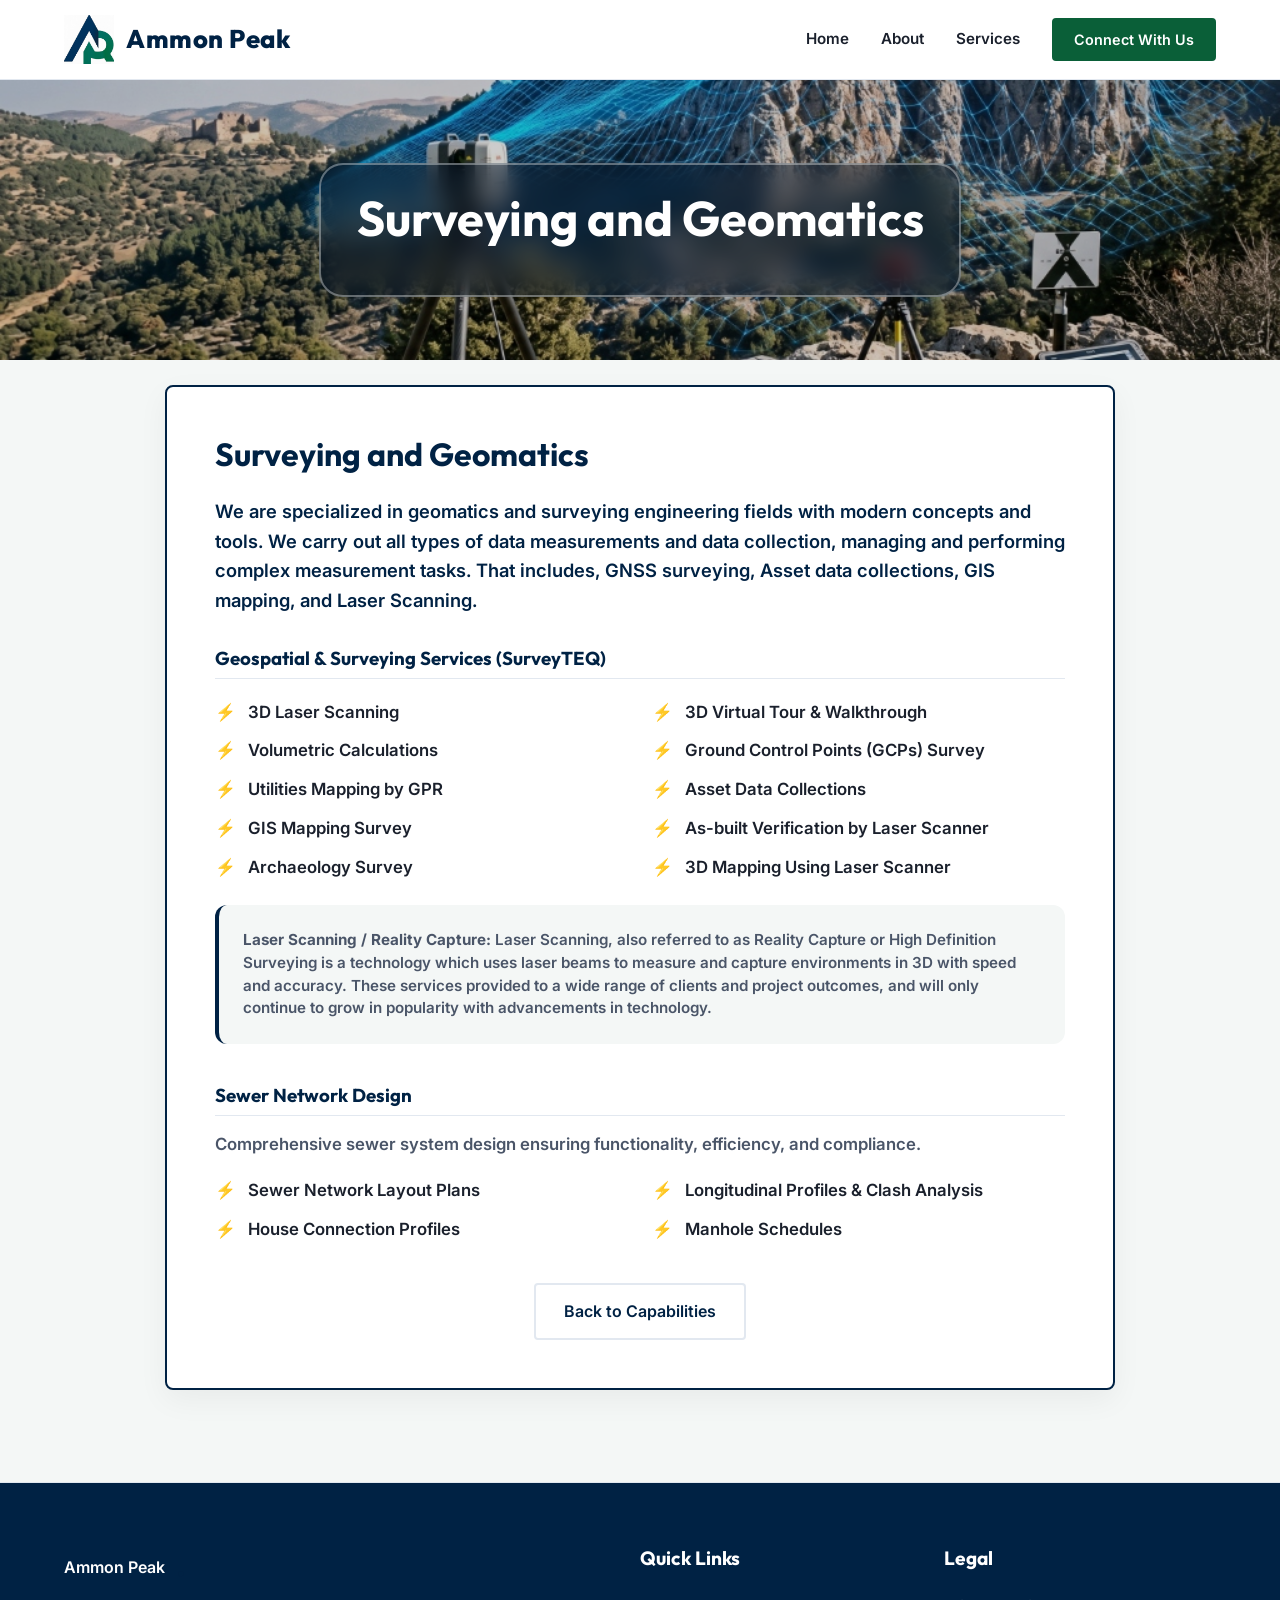
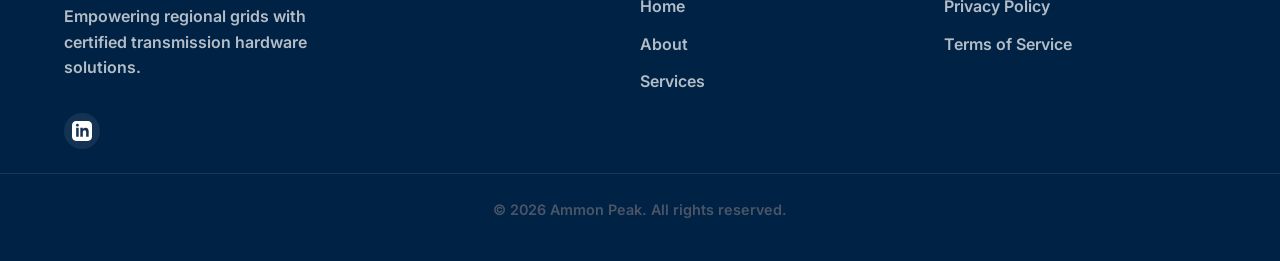
==== commit a3d56a1f: "Add files via upload" ====
--- a/advisory.html
+++ b/advisory.html
@@ -2,7 +2,8 @@
 <html lang="en">
 <head>
     <meta charset="UTF-8">
-    <meta name="viewport" content="width=device-width, initial-scale=1.0">
+    <meta name="viewport" content="width=device-width, initial-scale=1.0">
+    <link rel="icon" type="image/jpeg" href="logo.jpg">
     <meta name="description" content="Surveying and Geomatics - Ammon Peak. High-precision LiDAR mapping, route optimization, and 3D modeling for infrastructure.">
     <title>Surveying and Geomatics | Ammon Peak</title>
     
@@ -12,7 +13,7 @@
     <link href="https://fonts.googleapis.com/css2?family=Inter:wght@300;400;600;800&family=Outfit:wght@400;700&display=swap" rel="stylesheet">
     
     <!-- CSS -->
-    <link rel="stylesheet" href="style.css">
+    <link rel="stylesheet" href="style.css?v=2">
     
 </head>
 <body>
@@ -49,7 +50,7 @@
     <!-- Main Content -->
     <main>
         <!-- Hero Section -->
-        <section class="hero lazy-bg subpage-hero" data-bg="hero_bg.jpg">
+        <section class="hero lazy-bg subpage-hero" data-bg="survey_bg.jpg">
             <div class="hero-overlay"></div>
             <div class="container" style="z-index: 2; position: relative;">
                 <div class="hero-content swipe-in-right">
--- a/style.css
+++ b/style.css
@@ -1001,6 +1001,18 @@
     .footer-content {
         grid-template-columns: 1fr 1fr;
     }
+
+    /* Hide scroll indicator on tablets and mobiles */
+    .scroll-indicator {
+        display: none !important;
+    }
+
+    /* Center the checklist and logo on small screens */
+    .about-partner-row {
+        justify-content: center !important;
+        text-align: center !important;
+        gap: 1.5rem !important;
+    }
 }
 
 @media screen and (max-width: 768px) {
@@ -1035,6 +1047,22 @@
     
     .mobile-menu-btn.active .bar:nth-child(3) {
         transform: translateY(-7px) rotate(-45deg);
+    }
+
+    /* Tighter padding for hero boxes on mobile screens */
+    .hero-content {
+        padding: 1.25rem 1.25rem !important;
+        border-radius: 16px !important;
+    }
+
+    /* Center and shrink subpage header partner logos on mobile */
+    .detail-card-header {
+        justify-content: center !important;
+        text-align: center !important;
+    }
+
+    .subpage-header-logo {
+        height: 90px !important;
     }
 }
 
@@ -1277,13 +1305,21 @@
 }
 
 /* --- Partner Logo Styles --- */
+.about-partner-row {
+    display: flex;
+    justify-content: space-between;
+    align-items: center;
+    flex-wrap: wrap;
+    gap: 2rem;
+    margin-top: 1.5rem;
+    width: 100%;
+}
+
 .partner-logo {
-    margin-top: -110px; /* Pulled up closer to the checklist */
     display: flex;
     flex-direction: column;
-    align-items: flex-end; /* Align on the right side */
+    align-items: center;
     gap: 0.5rem;
-    width: 100%;
 }
 
 .partner-label {
@@ -1295,10 +1331,9 @@
 }
 
 .partner-logo img {
-    height: 160px; /* Bigger logo height */
+    height: 110px; /* Highly balanced, standardized height */
     width: auto;
     object-fit: contain;
-    margin-right: 50px; /* Nudges it slightly to the left */
     mix-blend-mode: multiply; /* Blends the off-white background out */
     opacity: 0.95;
     transition: opacity 0.3s ease;
@@ -1307,3 +1342,10 @@
 .partner-logo img:hover {
     opacity: 1;
 }
+
+.subpage-header-logo {
+    height: 160px;
+    object-fit: contain;
+    mix-blend-mode: multiply;
+    transition: height var(--transition-medium);
+}
